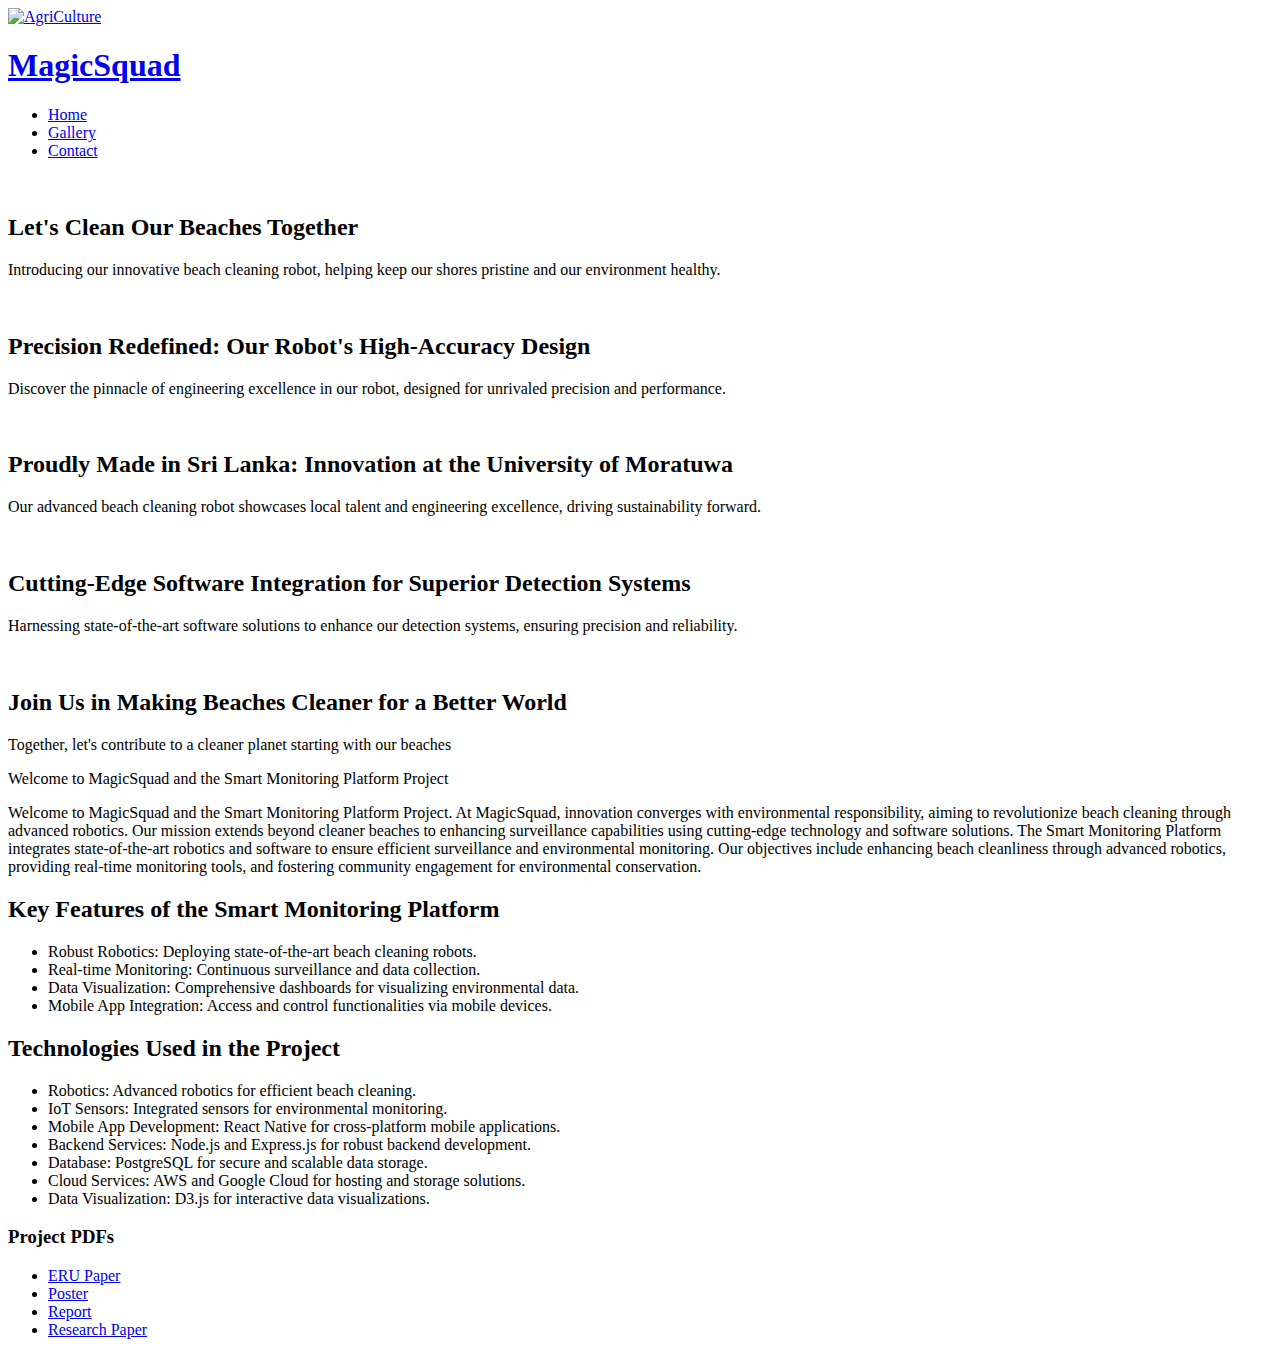
==== index.html @ 4ed813be "Add files via upload" ====
<!DOCTYPE html>
<html lang="en">

<head>
  <meta charset="utf-8">
  <meta content="width=device-width, initial-scale=1.0" name="viewport">
  <title>Index - Beach Cleaning Robot</title>
  <meta content="" name="description">
  <meta content="" name="keywords">

  <!-- Favicons -->
  <link href="assets/img/favicon.png" rel="icon">
  <link href="assets/img/apple-touch-icon.png" rel="apple-touch-icon">

  <!-- Fonts -->
  <link href="https://fonts.googleapis.com" rel="preconnect">
  <link href="https://fonts.gstatic.com" rel="preconnect" crossorigin>
  <link href="https://fonts.googleapis.com/css2?family=Open+Sans:ital,wght@0,300;0,400;0,500;0,600;0,700;0,800;1,300;1,400;1,500;1,600;1,700;1,800&family=Marcellus:wght@400&display=swap" rel="stylesheet">

  <!-- Vendor CSS Files -->
  <link href="assets/vendor/bootstrap/css/bootstrap.min.css" rel="stylesheet">
  <link href="assets/vendor/bootstrap-icons/bootstrap-icons.css" rel="stylesheet">
  <link href="assets/vendor/aos/aos.css" rel="stylesheet">
  <link href="assets/vendor/swiper/swiper-bundle.min.css" rel="stylesheet">
  <link href="assets/vendor/glightbox/css/glightbox.min.css" rel="stylesheet">

  <!-- Main CSS File -->
  <link href="assets/css/main.css" rel="stylesheet">

  <!-- =======================================================
  * Template Name: AgriCulture
  * Template URL: https://bootstrapmade.com/agriculture-bootstrap-website-template/
  * Updated: Jun 29 2024 with Bootstrap v5.3.3
  * Author: BootstrapMade.com
  * License: https://bootstrapmade.com/license/
  ======================================================== -->
  <style>
    /* Internal CSS for adding margin below About 3 Section */
    #about-3 {
      margin-bottom: 50px; /* Adjust the margin value as per your design */
    }
  </style>
</head>

<body class="index-page">

  <header id="header" class="header d-flex align-items-center position-relative">
    <div class="container-fluid container-xl position-relative d-flex align-items-center justify-content-between">

      <a href="index.html" class="logo d-flex align-items-center">
        <!-- Uncomment the line below if you also wish to use an image logo -->
        <img src="assets\img\robot.PNG" alt="AgriCulture" height="380px">
        <h1>MagicSquad</h1>
        <!-- <h1 class="sitename">AgriCulture</h1>  -->
      </a>

      <nav id="navmenu" class="navmenu">
        <ul>
          <li><a href="index.html" class="active">Home</a></li>
          <li><a href="blog.html">Gallery</a></li>
          <li><a href="contact.html">Contact</a></li>
        </ul>
        <i class="mobile-nav-toggle d-xl-none bi bi-list"></i>
      </nav>

    </div>
  </header>

  <main class="main">

    <!-- Hero Section -->
    <section id="hero" class="hero section dark-background">

      <div id="hero-carousel" class="carousel slide carousel-fade" data-bs-ride="carousel" data-bs-interval="5000">

        <div class="carousel-item active">
          <img src="assets/img/car1.jpg" alt="">
          <div class="carousel-container">
            <h2>Let's Clean Our Beaches Together</h2>
            <p>Introducing our innovative beach cleaning robot, helping keep our shores pristine and our environment healthy.</p>
          </div>
        </div><!-- End Carousel Item -->

        <div class="carousel-item">
          <img src="assets\img\new\4.jpg" alt="">
          <div class="carousel-container">
            <h2>Precision Redefined: Our Robot's High-Accuracy Design</h2>
            <p>Discover the pinnacle of engineering excellence in our robot, designed for unrivaled precision and performance.</p>
          </div>
        </div><!-- End Carousel Item -->

        <div class="carousel-item">
          <img src="assets\img\new\16.jpg" alt="">
          <div class="carousel-container">
            <h2>Proudly Made in Sri Lanka: Innovation at the University of Moratuwa</h2>
            <p>Our advanced beach cleaning robot showcases local talent and engineering excellence, driving sustainability forward.</p>
          </div>
        </div><!-- End Carousel Item -->

        <div class="carousel-item">
          <img src="assets\img\new\18.jpeg" alt="">
          <div class="carousel-container">
            <h2>Cutting-Edge Software Integration for Superior Detection Systems</h2>
            <p>Harnessing state-of-the-art software solutions to enhance our detection systems, ensuring precision and reliability.</p>
          </div>
        </div><!-- End Carousel Item -->

        <div class="carousel-item">
          <img src="assets\img\20.jpeg" alt="">
          <div class="carousel-container">
            <h2>Join Us in Making Beaches Cleaner for a Better World</h2>
            <p>Together, let's contribute to a cleaner planet starting with our beaches</p>
          </div>
        </div><!-- End Carousel Item -->

        <a class="carousel-control-prev" href="#hero-carousel" role="button" data-bs-slide="prev">
          <span class="carousel-control-prev-icon bi bi-chevron-left" aria-hidden="true"></span>
        </a>

        <a class="carousel-control-next" href="#hero-carousel" role="button" data-bs-slide="next">
          <span class="carousel-control-next-icon bi bi-chevron-right" aria-hidden="true"></span>
        </a>

        <ol class="carousel-indicators"></ol>

      </div>

    </section><!-- /Hero Section -->


<!-- Services Section -->
<section id="services" class="services section">

  <!-- Section Title -->
  <div class="container section-title" data-aos="fade-up" style="margin-bottom: 0; padding-bottom: 0;">
    <p>Welcome to MagicSquad and the Smart Monitoring Platform Project</p>
  </div><!-- End Section Title -->

  <!-- Content -->
  <div class="container content">
    
    <div class="section" data-aos="fade-up" data-aos-delay="200">
<p>Welcome to MagicSquad and the Smart Monitoring Platform Project. At MagicSquad, innovation converges with environmental responsibility, aiming to revolutionize beach cleaning through advanced robotics. Our mission extends beyond cleaner beaches to enhancing surveillance capabilities using cutting-edge technology and software solutions. The Smart Monitoring Platform integrates state-of-the-art robotics and software to ensure efficient surveillance and environmental monitoring. Our objectives include enhancing beach cleanliness through advanced robotics, providing real-time monitoring tools, and fostering community engagement for environmental conservation.</p>
    </div>

    <!-- The Need -->
    <div class="section" data-aos="fade-up" data-aos-delay="200">
      <h2>Key Features of the Smart Monitoring Platform</h2>
      <ul>
          <li>Robust Robotics: Deploying state-of-the-art beach cleaning robots.</li>
          <li>Real-time Monitoring: Continuous surveillance and data collection.</li>
          <li>Data Visualization: Comprehensive dashboards for visualizing environmental data.</li>
          <li>Mobile App Integration: Access and control functionalities via mobile devices.</li>
      </ul>
    </div>

    <!-- Objectives -->
    <div class="section" data-aos="fade-up" data-aos-delay="300">
      <h2>Technologies Used in the Project</h2>
      <ul>
          <li>Robotics: Advanced robotics for efficient beach cleaning.</li>
          <li>IoT Sensors: Integrated sensors for environmental monitoring.</li>
          <li>Mobile App Development: React Native for cross-platform mobile applications.</li>
          <li>Backend Services: Node.js and Express.js for robust backend development.</li>
          <li>Database: PostgreSQL for secure and scalable data storage.</li>
          <li>Cloud Services: AWS and Google Cloud for hosting and storage solutions.</li>
          <li>Data Visualization: D3.js for interactive data visualizations.</li>
      </ul>
    </div>

    <!-- In index.html or about.html -->

<div class="section" data-aos="fade-up" data-aos-delay="100">
  <h3>Project PDFs</h3>
  <ul>
    <li><a href="assets\pdfs\ERU Paper.pdf" download>ERU Paper</a></li>
    <li><a href="assets\pdfs\Poster.pdf" download>Poster</a></li>
    <li><a href="assets\pdfs\Report.pdf" download>Report</a></li>
    <li><a href="assets\pdfs\Research Paper.pdf" download>Research Paper</a></li>
  </ul>
</div>


  </div><!-- End Content -->
</section><!-- /Services Section -->





  </main>


  <!-- Scroll Top -->
  <a href="#" id="scroll-top" class="scroll-top d-flex align-items-center justify-content-center"><i class="bi bi-arrow-up-short"></i></a>

  <!-- Preloader -->
  <div id="preloader"></div>

  <!-- Vendor JS Files -->
  <script src="assets/vendor/bootstrap/js/bootstrap.bundle.min.js"></script>
  <script src="assets/vendor/php-email-form/validate.js"></script>
  <script src="assets/vendor/aos/aos.js"></script>
  <script src="assets/vendor/swiper/swiper-bundle.min.js"></script>
  <script src="assets/vendor/glightbox/js/glightbox.min.js"></script>

  <!-- Main JS File -->
  <script src="assets/js/main.js"></script>

</body>

</html>
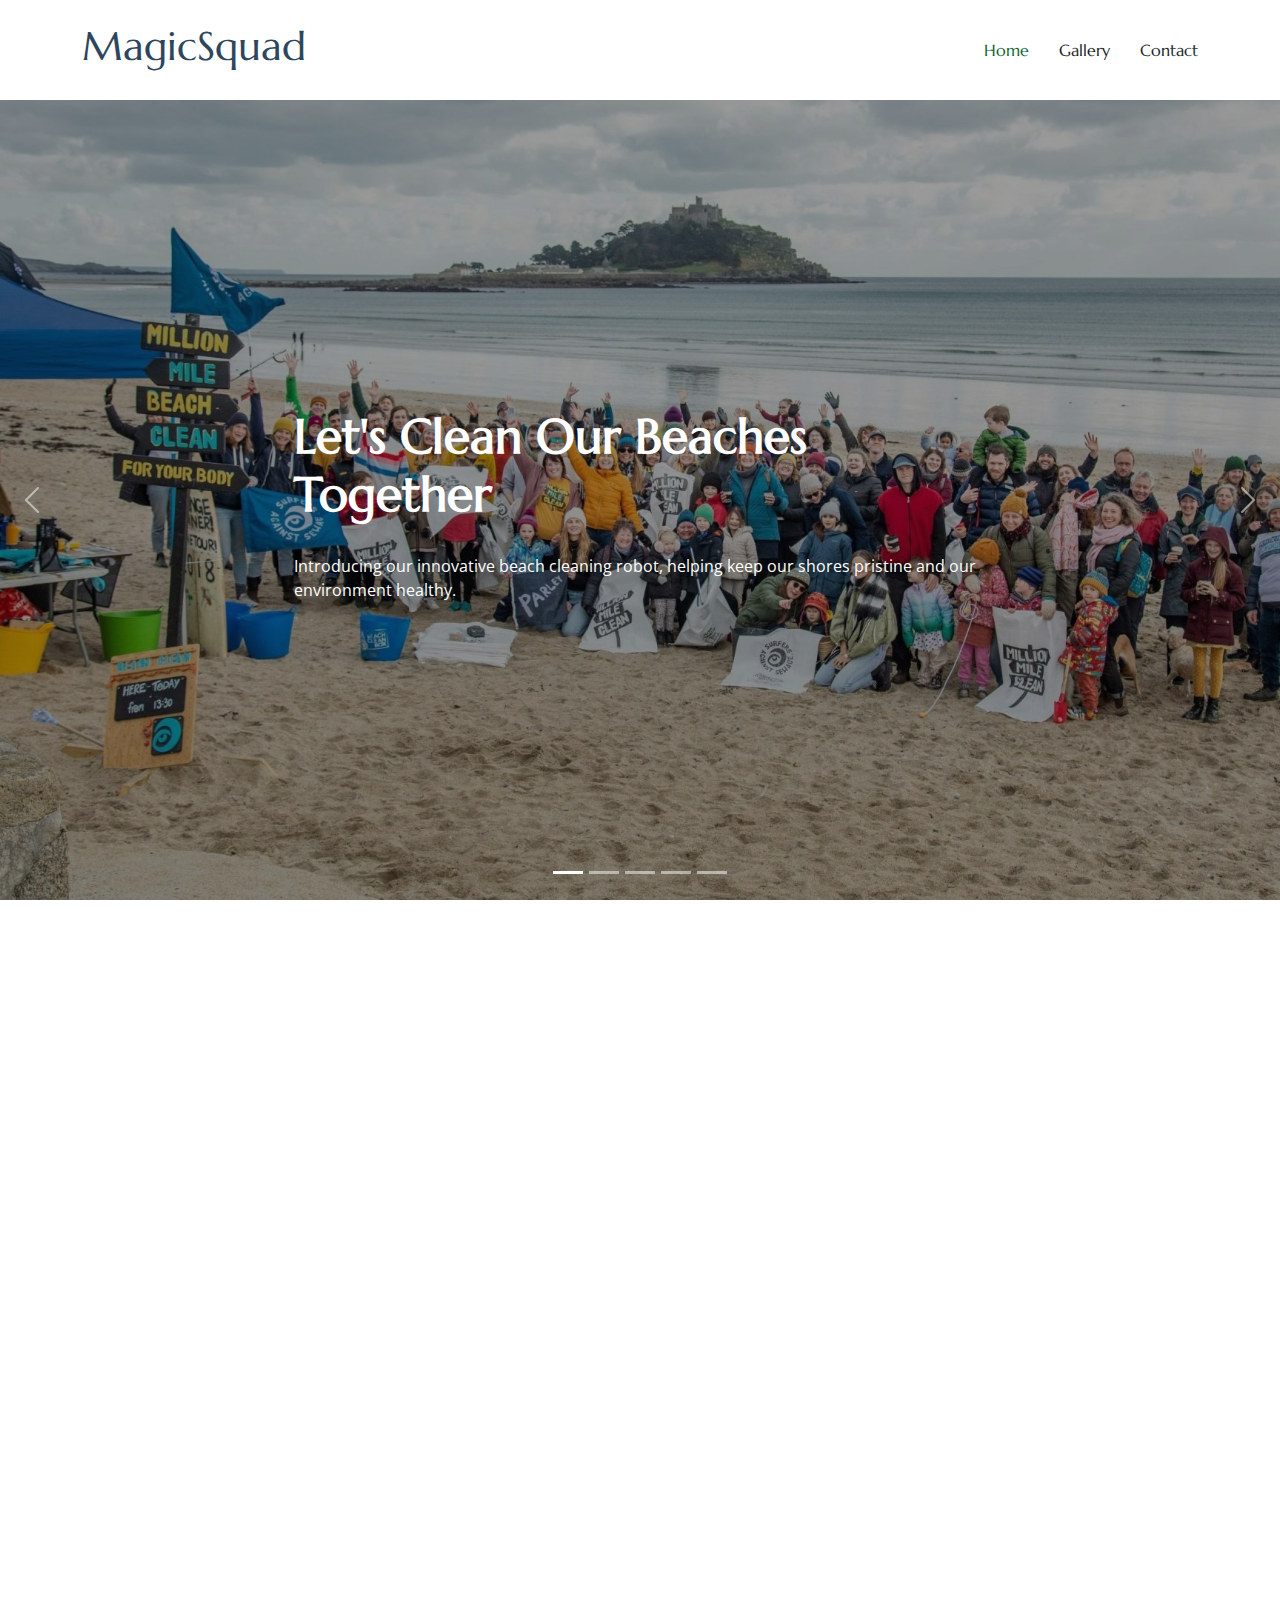
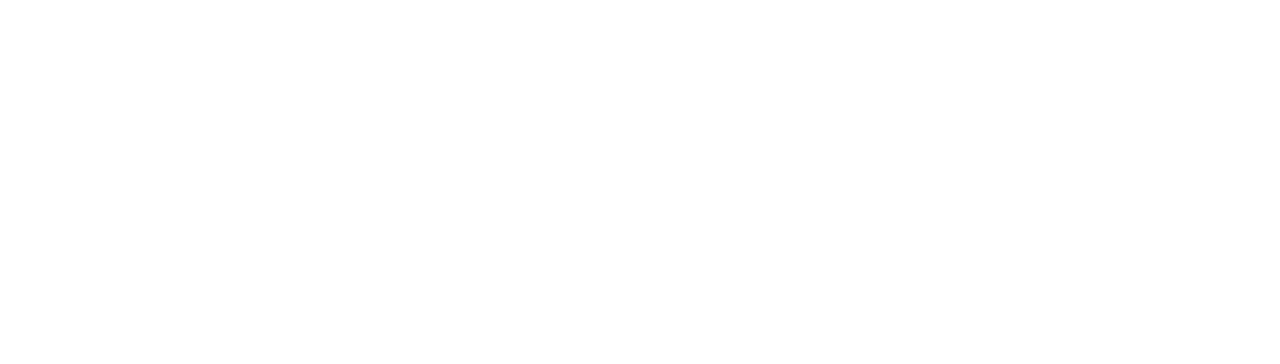
==== commit 7605b6d1: "Update index.html" ====
--- a/index.html
+++ b/index.html
@@ -47,12 +47,8 @@
   <header id="header" class="header d-flex align-items-center position-relative">
     <div class="container-fluid container-xl position-relative d-flex align-items-center justify-content-between">
 
-      <a href="index.html" class="logo d-flex align-items-center">
-        <!-- Uncomment the line below if you also wish to use an image logo -->
-        <img src="assets\img\robot.PNG" alt="AgriCulture" height="380px">
         <h1>MagicSquad</h1>
-        <!-- <h1 class="sitename">AgriCulture</h1>  -->
-      </a>
+
 
       <nav id="navmenu" class="navmenu">
         <ul>
@@ -209,4 +205,4 @@
 
 </body>
 
-</html>+</html>
